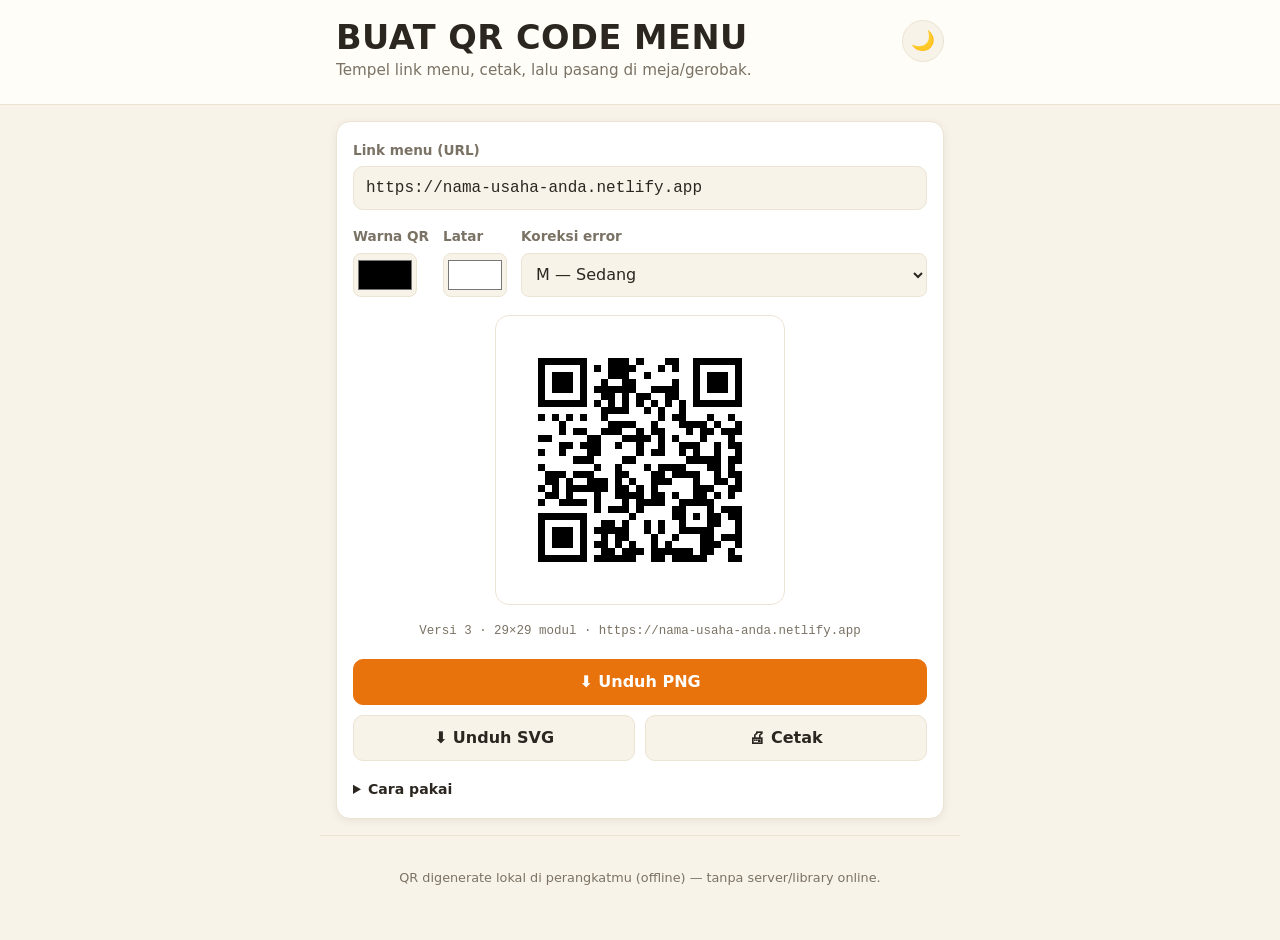
==== qr.html @ 54207791 "Menu digital pentol: halaman menu + generator QR Website statis mobile-first untuk menu penjual pent" ====
<!DOCTYPE html>
<html lang="id" data-theme="auto">
  <head>
    <meta charset="UTF-8" />
    <meta
      name="viewport"
      content="width=device-width, initial-scale=1.0, viewport-fit=cover"
    />
    <meta name="robots" content="noindex" />
    <link
      rel="icon"
      href="data:image/svg+xml,%3Csvg xmlns='http://www.w3.org/2000/svg' viewBox='0 0 100 100'%3E%3Ctext y='.9em' font-size='90'%3E%F0%9F%8D%A2%3C/text%3E%3C/svg%3E"
    />
    <title>Buat QR Code Menu — Nama Usaha Anda</title>
    <link rel="stylesheet" href="style.css" />
    <link rel="stylesheet" href="qr.css" />
  </head>
  <body>
    <header class="site-header">
      <div class="site-header__inner">
        <div class="site-header__text">
          <h1 class="site-header__title">Buat QR Code Menu</h1>
          <p class="site-header__tagline">
            Tempel link menu, cetak, lalu pasang di meja/gerobak.
          </p>
        </div>
        <button
          id="theme-toggle"
          class="theme-toggle"
          type="button"
          aria-label="Ganti mode terang/gelap"
          title="Ganti mode terang/gelap"
        >
          <span class="theme-toggle__icon" aria-hidden="true"></span>
        </button>
      </div>
    </header>

    <main class="qr">
      <section class="qr-panel">
        <label class="qr-field">
          <span class="qr-field__label">Link menu (URL)</span>
          <input
            id="qr-url"
            class="qr-field__input"
            type="url"
            inputmode="url"
            autocomplete="url"
            placeholder="https://nama-usaha-anda.netlify.app"
            value="https://nama-usaha-anda.netlify.app"
          />
        </label>

        <div class="qr-options">
          <label class="qr-option">
            <span class="qr-option__label">Warna QR</span>
            <input id="qr-color" class="qr-option__color" type="color" value="#000000" />
          </label>
          <label class="qr-option">
            <span class="qr-option__label">Latar</span>
            <input id="qr-bg" class="qr-option__color" type="color" value="#ffffff" />
          </label>
          <label class="qr-option qr-option--wide">
            <span class="qr-option__label">Koreksi error</span>
            <select id="qr-ecc" class="qr-option__select">
              <option value="L">L — Rendah</option>
              <option value="M" selected>M — Sedang</option>
              <option value="Q">Q — Tinggi</option>
              <option value="H">H — Maks (buat logo)</option>
            </select>
          </label>
        </div>

        <p id="qr-error" class="qr-error" role="alert" hidden></p>

        <div class="qr-preview">
          <div id="qr-canvas-wrap" class="qr-canvas-wrap">
            <canvas id="qr-canvas" width="320" height="320" aria-label="Pratinjau QR code"></canvas>
          </div>
          <p id="qr-caption" class="qr-caption"></p>
        </div>

        <div class="qr-actions">
          <button id="qr-download-png" class="qr-btn qr-btn--primary" type="button">
            ⬇︎ Unduh PNG
          </button>
          <button id="qr-download-svg" class="qr-btn" type="button">
            ⬇︎ Unduh SVG
          </button>
          <button id="qr-print" class="qr-btn" type="button">🖨 Cetak</button>
        </div>

        <details class="qr-help">
          <summary>Cara pakai</summary>
          <ol>
            <li>Deploy folder menu ke Netlify, salin URL-nya.</li>
            <li>Tempel URL di kolom atas — QR langsung diperbarui.</li>
            <li>Unduh <strong>PNG</strong> (untuk stiker/foto) atau <strong>SVG</strong> (untuk cetak besar tanpa pecah).</li>
            <li>Tes scan dulu pakai HP sebelum dicetak banyak.</li>
          </ol>
          <p class="qr-note">
            Halaman ini hanya alat bantu untukmu — tidak perlu ikut di-deploy,
            dan sudah di-set <code>noindex</code>.
          </p>
        </details>
      </section>
    </main>

    <footer class="site-footer">
      <p>QR digenerate lokal di perangkatmu (offline) — tanpa server/library online.</p>
    </footer>

    <!-- Library QR (MIT, Kazuhiko Arase) — vendored, jalan offline -->
    <script src="qrcode.js"></script>
    <script src="qr.js"></script>
  </body>
</html>
---- style.css ----
/* =====================================================================
   MENU DIGITAL PENTOL — style.css
   Mobile-first, tanpa library. Dark mode otomatis + toggle manual.
   ===================================================================== */

/* ---------- Design tokens (mode terang / default) ---------- */
:root {
  --color-bg: #f8f3e9; /* krem / putih tulang */
  --color-surface: #ffffff; /* permukaan card */
  --color-surface-alt: #fffdf8; /* header/bar */
  --color-text: #2b2620; /* teks utama */
  --color-text-muted: #7a7264; /* deskripsi/footer */
  --color-accent: #e8720c; /* oranye aksen (aktif/tombol) */
  --color-accent-strong: #c25a08; /* oranye gelap (harga) */
  --color-border: #ece3d2;
  --shadow-card: 0 2px 8px rgba(60, 45, 20, 0.08);
  --shadow-bar: 0 4px 14px rgba(60, 45, 20, 0.12);

  --font-heading: "Oswald", "Arial Narrow", "Roboto Condensed",
    system-ui, sans-serif;
  --font-body: system-ui, -apple-system, "Segoe UI", Roboto, sans-serif;
  --font-mono: "SFMono-Regular", ui-monospace, "Roboto Mono", Consolas,
    "Liberation Mono", monospace;

  --radius: 14px;
  --maxw: 640px;
}

/* ---------- Dark mode otomatis (mengikuti sistem) ---------- */
@media (prefers-color-scheme: dark) {
  :root[data-theme="auto"] {
    --color-bg: #1c1a16;
    --color-surface: #262320;
    --color-surface-alt: #201d19;
    --color-text: #f3ece0;
    --color-text-muted: #a89f8f;
    --color-accent: #ff8a2b;
    --color-accent-strong: #ffb066;
    --color-border: #38332c;
    --shadow-card: 0 2px 8px rgba(0, 0, 0, 0.45);
    --shadow-bar: 0 4px 14px rgba(0, 0, 0, 0.55);
  }
}

/* ---------- Dark mode manual (via toggle: data-theme="dark") ---------- */
:root[data-theme="dark"] {
  --color-bg: #1c1a16;
  --color-surface: #262320;
  --color-surface-alt: #201d19;
  --color-text: #f3ece0;
  --color-text-muted: #a89f8f;
  --color-accent: #ff8a2b;
  --color-accent-strong: #ffb066;
  --color-border: #38332c;
  --shadow-card: 0 2px 8px rgba(0, 0, 0, 0.45);
  --shadow-bar: 0 4px 14px rgba(0, 0, 0, 0.55);
}

/* ---------- Reset ringan ---------- */
*,
*::before,
*::after {
  box-sizing: border-box;
}

html {
  scroll-behavior: smooth;
  /* offset agar judul section tidak tertutup bar sticky saat di-scroll */
  scroll-padding-top: 72px;
  /* cegah teks membesar sendiri saat HP diputar ke landscape */
  -webkit-text-size-adjust: 100%;
  text-size-adjust: 100%;
}

body {
  margin: 0;
  font-family: var(--font-body);
  background-color: var(--color-bg);
  color: var(--color-text);
  line-height: 1.5;
  -webkit-font-smoothing: antialiased;
  /* Cegah scroll horizontal TANPA menjadikan body scroll-container
     sendiri (yang bikin position:sticky & scroll vertikal jadi
     "melompat"). overflow-x:clip tidak memaksa overflow-y jadi auto,
     jadi sticky tetap normal. Fallback ke hidden utk browser lama. */
  overflow-x: hidden;
  overflow-x: clip;
  /* hilangkan kotak highlight biru saat elemen di-tap di HP */
  -webkit-tap-highlight-color: transparent;
}

img {
  display: block;
  max-width: 100%;
}

/* Semua tombol/kontrol minimal 44px (rekomendasi target sentuh) & tanpa zoom iOS */
button,
input,
select {
  font-size: 16px; /* <16px memicu auto-zoom di iOS Safari saat fokus */
}

/* =====================================================================
   HEADER
   ===================================================================== */
.site-header {
  background-color: var(--color-surface-alt);
  border-bottom: 1px solid var(--color-border);
}

.site-header__inner {
  max-width: var(--maxw);
  margin: 0 auto;
  /* padding kiri/kanan menghormati "poni"/lekukan layar (safe-area) */
  padding: 20px calc(16px + env(safe-area-inset-right)) 22px
    calc(16px + env(safe-area-inset-left));
  display: flex;
  align-items: flex-start;
  justify-content: space-between;
  gap: 12px;
}

.site-header__title {
  margin: 0;
  font-family: var(--font-heading);
  font-weight: 700;
  font-size: clamp(1.6rem, 6vw, 2.1rem);
  letter-spacing: 0.5px;
  text-transform: uppercase;
  line-height: 1.05;
  color: var(--color-text);
}

.site-header__tagline {
  margin: 4px 0 0;
  font-size: 0.95rem;
  color: var(--color-text-muted);
}

/* Tombol toggle tema */
.theme-toggle {
  flex-shrink: 0;
  width: 42px;
  height: 42px;
  border-radius: 50%;
  border: 1px solid var(--color-border);
  background-color: var(--color-bg);
  cursor: pointer;
  display: grid;
  place-items: center;
  transition: background-color 0.15s ease, transform 0.1s ease;
}

.theme-toggle:hover {
  background-color: var(--color-surface);
}

.theme-toggle:active {
  transform: scale(0.94);
}

.theme-toggle__icon {
  font-size: 1.2rem;
  line-height: 1;
}
/* ikon di-set lewat ::before agar ganti sesuai tema */
.theme-toggle__icon::before {
  content: "🌙";
}
:root[data-theme="dark"] .theme-toggle__icon::before {
  content: "☀️";
}
@media (prefers-color-scheme: dark) {
  :root[data-theme="auto"] .theme-toggle__icon::before {
    content: "☀️";
  }
}

/* =====================================================================
   BAR KATEGORI (STICKY)
   ===================================================================== */
.category-bar {
  position: sticky;
  top: 0;
  z-index: 20;
  background-color: var(--color-surface-alt);
  border-bottom: 1px solid var(--color-border);
  box-shadow: var(--shadow-bar); /* efek "melayang" */
}

.category-bar__list {
  max-width: var(--maxw);
  margin: 0 auto;
  padding: 10px calc(12px + env(safe-area-inset-right)) 10px
    calc(12px + env(safe-area-inset-left));
  list-style: none;
  display: flex;
  gap: 8px;
  overflow-x: auto;
  -webkit-overflow-scrolling: touch;
  overscroll-behavior-x: contain; /* geser kategori tak menyeret seluruh halaman */
  scrollbar-width: none; /* Firefox */
}
.category-bar__list::-webkit-scrollbar {
  display: none; /* Chrome/Safari */
}

.category-bar__btn {
  flex-shrink: 0;
  min-height: 40px; /* nyaman ditekan jari */
  font-family: var(--font-body);
  font-size: 0.9rem;
  font-weight: 600;
  white-space: nowrap;
  padding: 8px 16px;
  border-radius: 999px;
  border: 1px solid var(--color-border);
  background-color: var(--color-bg);
  color: var(--color-text);
  cursor: pointer;
  transition: background-color 0.15s ease, color 0.15s ease,
    border-color 0.15s ease;
}

.category-bar__btn:hover {
  border-color: var(--color-accent);
}

/* Kategori aktif (di-set oleh script.js sesuai posisi scroll) */
.category-bar__btn.is-active {
  background-color: var(--color-accent);
  border-color: var(--color-accent);
  color: #ffffff;
}

/* =====================================================================
   MENU (SECTION + CARD)
   ===================================================================== */
.menu {
  max-width: var(--maxw);
  margin: 0 auto;
  padding: 8px calc(16px + env(safe-area-inset-right)) 32px
    calc(16px + env(safe-area-inset-left));
}

.menu-section {
  padding-top: 20px;
}

.menu-section__title {
  margin: 8px 0 14px;
  font-family: var(--font-heading);
  font-weight: 700;
  font-size: 1.3rem;
  text-transform: uppercase;
  letter-spacing: 0.5px;
  color: var(--color-text);
  display: flex;
  align-items: center;
  gap: 10px;
}
.menu-section__title::after {
  content: "";
  flex: 1;
  height: 2px;
  background-color: var(--color-border);
  border-radius: 2px;
}

.menu-list {
  list-style: none;
  margin: 0;
  padding: 0;
  display: grid;
  gap: 12px;
}

/* ---------- Card item ---------- */
.card {
  display: flex;
  gap: 14px;
  align-items: center;
  background-color: var(--color-surface);
  border: 1px solid var(--color-border);
  border-radius: var(--radius);
  padding: 12px;
  box-shadow: var(--shadow-card); /* efek timbul halus */
}

.card__media {
  flex-shrink: 0;
  width: 84px;
  height: 84px;
  border-radius: 10px;
  overflow: hidden;
  background-color: var(--color-bg);
}

.card__img {
  width: 100%;
  height: 100%;
  object-fit: cover;
}

/* Placeholder saat foto belum ada / gagal dimuat */
.card__placeholder {
  width: 100%;
  height: 100%;
  display: grid;
  place-items: center;
  font-size: 1.9rem;
  background: linear-gradient(
    135deg,
    rgba(232, 114, 12, 0.14),
    rgba(232, 114, 12, 0.04)
  );
  color: var(--color-accent);
}

.card__body {
  flex: 1;
  min-width: 0;
}

.card__name {
  margin: 0;
  font-size: 1rem;
  font-weight: 700;
  color: var(--color-text);
}

.card__desc {
  margin: 3px 0 0;
  font-size: 0.85rem;
  color: var(--color-text-muted);
}

.card__price {
  margin-top: 8px;
  font-family: var(--font-mono);
  font-variant-numeric: tabular-nums;
  font-size: 0.98rem;
  font-weight: 700;
  color: var(--color-accent-strong);
}

/* =====================================================================
   FOOTER
   ===================================================================== */
.site-footer {
  max-width: var(--maxw);
  margin: 0 auto;
  /* tambah jarak bawah utk home-indicator iPhone (safe-area) */
  padding: 20px 16px calc(40px + env(safe-area-inset-bottom));
  text-align: center;
  font-size: 0.8rem;
  color: var(--color-text-muted);
  border-top: 1px solid var(--color-border);
}

/* =====================================================================
   Aksesibilitas: hormati preferensi reduce-motion
   ===================================================================== */
@media (prefers-reduced-motion: reduce) {
  html {
    scroll-behavior: auto;
  }
  * {
    transition: none !important;
  }
}

/* Layar agak lebar: card sedikit lebih lega */
@media (min-width: 480px) {
  .card__media {
    width: 96px;
    height: 96px;
  }
}

/* HP mungil (≤360px, mis. iPhone SE): rapatkan sedikit agar tidak sesak */
@media (max-width: 360px) {
  .site-header__inner {
    padding-top: 16px;
    padding-bottom: 18px;
  }
  .card {
    gap: 11px;
    padding: 10px;
  }
  .card__media {
    width: 72px;
    height: 72px;
  }
  .card__name {
    font-size: 0.95rem;
  }
  .card__desc {
    font-size: 0.82rem;
  }
}
---- qr.css ----
/* =====================================================================
   QR GENERATOR — qr.css
   Menumpang design token dari style.css (palet, dark mode, dsb).
   ===================================================================== */

.qr {
  max-width: var(--maxw);
  margin: 0 auto;
  padding: 16px calc(16px + env(safe-area-inset-right))
    calc(16px + env(safe-area-inset-bottom))
    calc(16px + env(safe-area-inset-left));
}

.qr-panel {
  background-color: var(--color-surface);
  border: 1px solid var(--color-border);
  border-radius: var(--radius);
  box-shadow: var(--shadow-card);
  padding: 18px 16px;
}

/* ---------- Field URL ---------- */
.qr-field {
  display: block;
}

.qr-field__label,
.qr-option__label {
  display: block;
  font-size: 0.85rem;
  font-weight: 600;
  color: var(--color-text-muted);
  margin-bottom: 6px;
}

.qr-field__input {
  width: 100%;
  font-family: var(--font-mono);
  font-size: 16px; /* 16px = cegah auto-zoom iOS saat fokus */
  color: var(--color-text);
  background-color: var(--color-bg);
  border: 1px solid var(--color-border);
  border-radius: 10px;
  padding: 12px;
}

.qr-field__input:focus,
.qr-option__select:focus {
  outline: 2px solid var(--color-accent);
  outline-offset: 1px;
}

/* ---------- Baris opsi ---------- */
.qr-options {
  display: flex;
  flex-wrap: wrap;
  align-items: flex-end;
  gap: 14px;
  margin-top: 16px;
}

.qr-option {
  display: block;
}

/* Dropdown koreksi error mengisi sisa lebar; turun jadi 1 baris penuh di HP */
.qr-option--wide {
  flex: 1 1 180px;
}

.qr-option__color {
  display: block;
  width: 64px;
  height: 44px; /* target sentuh nyaman */
  padding: 2px;
  border: 1px solid var(--color-border);
  border-radius: 8px;
  background-color: var(--color-bg);
  cursor: pointer;
}

.qr-option__select {
  width: 100%;
  min-height: 44px;
  font-family: var(--font-body);
  color: var(--color-text);
  background-color: var(--color-bg);
  border: 1px solid var(--color-border);
  border-radius: 8px;
  padding: 9px 10px;
}

/* ---------- Pesan error ---------- */
.qr-error {
  margin: 14px 0 0;
  padding: 10px 12px;
  border-radius: 8px;
  background-color: rgba(194, 90, 8, 0.12);
  color: var(--color-accent-strong);
  font-size: 0.85rem;
  font-weight: 600;
}

/* ---------- Pratinjau ---------- */
.qr-preview {
  margin-top: 18px;
  text-align: center;
}

.qr-canvas-wrap {
  display: inline-block;
  max-width: 100%; /* jangan pernah lebih lebar dari layar */
  padding: 14px;
  border-radius: var(--radius);
  border: 1px solid var(--color-border);
  background-color: #ffffff; /* frame putih, apa pun temanya, agar kontras QR terjaga */
}

#qr-canvas {
  display: block;
  /* mengecil otomatis di HP mungil, tetap tajam & persegi */
  width: min(260px, 68vw);
  height: auto;
  aspect-ratio: 1 / 1;
  image-rendering: pixelated; /* pinggiran tajam */
}

.qr-caption {
  margin: 10px 0 0;
  font-family: var(--font-mono);
  font-variant-numeric: tabular-nums;
  font-size: 0.78rem;
  color: var(--color-text-muted);
  word-break: break-all;
}

/* ---------- Tombol aksi ---------- */
.qr-actions {
  margin-top: 18px;
  display: flex;
  flex-wrap: wrap;
  gap: 10px;
}

.qr-btn {
  flex: 1 1 130px;
  min-height: 46px;
  font-family: var(--font-body);
  font-weight: 600;
  color: var(--color-text);
  background-color: var(--color-bg);
  border: 1px solid var(--color-border);
  border-radius: 10px;
  padding: 11px 14px;
  cursor: pointer;
  transition: transform 0.1s ease, background-color 0.15s ease;
}

/* Tombol utama tampil penuh selebar layar di HP */
.qr-btn--primary {
  flex-basis: 100%;
}

.qr-btn:hover {
  border-color: var(--color-accent);
}
.qr-btn:active {
  transform: scale(0.97);
}

.qr-btn--primary {
  background-color: var(--color-accent);
  border-color: var(--color-accent);
  color: #ffffff;
}

/* ---------- Bantuan ---------- */
.qr-help {
  margin-top: 18px;
  font-size: 0.88rem;
  color: var(--color-text-muted);
}
.qr-help summary {
  cursor: pointer;
  font-weight: 600;
  color: var(--color-text);
}
.qr-help ol {
  margin: 10px 0;
  padding-left: 20px;
}
.qr-help li {
  margin-bottom: 4px;
}
.qr-note code {
  font-family: var(--font-mono);
  font-size: 0.82em;
  background-color: var(--color-bg);
  padding: 1px 5px;
  border-radius: 4px;
}

/* ---------- Cetak ---------- */
@media print {
  .site-header,
  .site-footer,
  .qr-field,
  .qr-options,
  .qr-actions,
  .qr-help,
  .qr-error {
    display: none !important;
  }
  .qr-panel {
    border: none;
    box-shadow: none;
  }
  .qr-canvas-wrap {
    border: none;
  }
  #qr-canvas {
    width: 60mm;
    height: 60mm;
  }
}
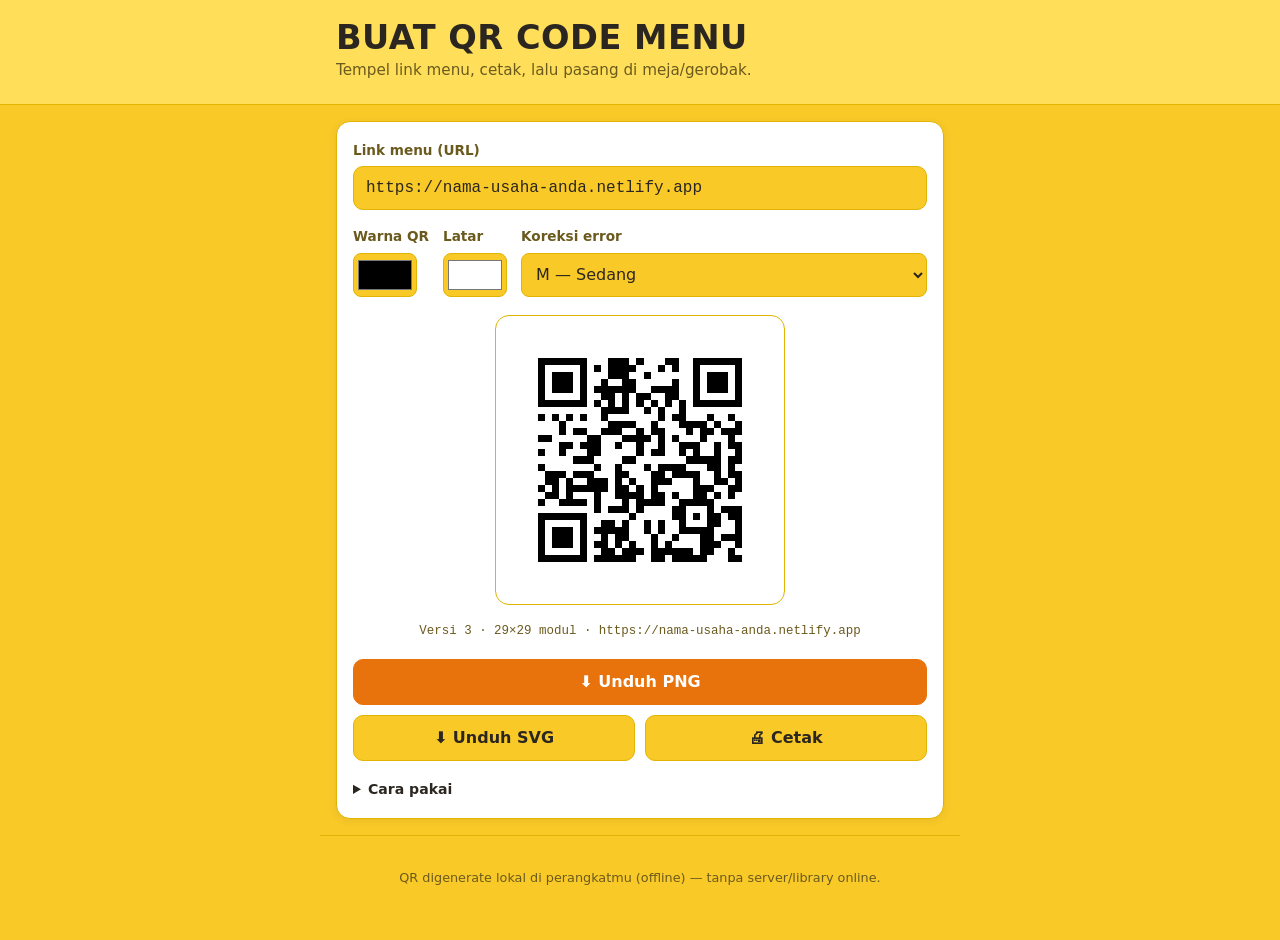
==== commit f3bade53: "Hapus dark mode, samakan background kuning dgn banner, pasang logo Co-Authored-By: Claude Opus 4.8 <" ====
--- a/qr.html
+++ b/qr.html
@@ -1,5 +1,5 @@
 <!DOCTYPE html>
-<html lang="id" data-theme="auto">
+<html lang="id">
   <head>
     <meta charset="UTF-8" />
     <meta
@@ -12,8 +12,8 @@
       href="data:image/svg+xml,%3Csvg xmlns='http://www.w3.org/2000/svg' viewBox='0 0 100 100'%3E%3Ctext y='.9em' font-size='90'%3E%F0%9F%8D%A2%3C/text%3E%3C/svg%3E"
     />
     <title>Buat QR Code Menu — Nama Usaha Anda</title>
-    <link rel="stylesheet" href="style.css" />
-    <link rel="stylesheet" href="qr.css" />
+    <link rel="stylesheet" href="css/style.css" />
+    <link rel="stylesheet" href="css/qr.css" />
   </head>
   <body>
     <header class="site-header">
@@ -24,15 +24,6 @@
             Tempel link menu, cetak, lalu pasang di meja/gerobak.
           </p>
         </div>
-        <button
-          id="theme-toggle"
-          class="theme-toggle"
-          type="button"
-          aria-label="Ganti mode terang/gelap"
-          title="Ganti mode terang/gelap"
-        >
-          <span class="theme-toggle__icon" aria-hidden="true"></span>
-        </button>
       </div>
     </header>
 
@@ -111,7 +102,7 @@
     </footer>
 
     <!-- Library QR (MIT, Kazuhiko Arase) — vendored, jalan offline -->
-    <script src="qrcode.js"></script>
-    <script src="qr.js"></script>
+    <script src="js/qrcode.js"></script>
+    <script src="js/qr.js"></script>
   </body>
 </html>
--- a/css/style.css
+++ b/css/style.css
@@ -0,0 +1,345 @@
+/* =====================================================================
+   MENU DIGITAL PENTOL — style.css
+   Mobile-first, tanpa library. Satu tema (terang), sesuai warna banner.
+   ===================================================================== */
+
+/* ---------- Design tokens ---------- */
+:root {
+  --color-bg: #f9c928; /* kuning banner gerobak */
+  --color-surface: #ffffff; /* permukaan card */
+  --color-surface-alt: #ffde59; /* header/bar - kuning lebih terang */
+  --color-text: #2b2620; /* teks utama */
+  --color-text-muted: #6b5a1e; /* deskripsi/footer */
+  --color-accent: #e8720c; /* oranye aksen (aktif/tombol) */
+  --color-accent-strong: #c25a08; /* oranye gelap (harga) */
+  --color-border: #e0b400;
+  --shadow-card: 0 2px 8px rgba(60, 45, 20, 0.08);
+  --shadow-bar: 0 4px 14px rgba(60, 45, 20, 0.12);
+
+  --font-heading: "Oswald", "Arial Narrow", "Roboto Condensed",
+    system-ui, sans-serif;
+  --font-body: system-ui, -apple-system, "Segoe UI", Roboto, sans-serif;
+  --font-mono: "SFMono-Regular", ui-monospace, "Roboto Mono", Consolas,
+    "Liberation Mono", monospace;
+
+  --radius: 14px;
+  --maxw: 640px;
+}
+
+/* ---------- Reset ringan ---------- */
+*,
+*::before,
+*::after {
+  box-sizing: border-box;
+}
+
+html {
+  scroll-behavior: smooth;
+  /* offset agar judul section tidak tertutup bar sticky saat di-scroll */
+  scroll-padding-top: 72px;
+  /* cegah teks membesar sendiri saat HP diputar ke landscape */
+  -webkit-text-size-adjust: 100%;
+  text-size-adjust: 100%;
+}
+
+body {
+  margin: 0;
+  font-family: var(--font-body);
+  background-color: var(--color-bg);
+  color: var(--color-text);
+  line-height: 1.5;
+  -webkit-font-smoothing: antialiased;
+  /* Cegah scroll horizontal TANPA menjadikan body scroll-container
+     sendiri (yang bikin position:sticky & scroll vertikal jadi
+     "melompat"). overflow-x:clip tidak memaksa overflow-y jadi auto,
+     jadi sticky tetap normal. Fallback ke hidden utk browser lama. */
+  overflow-x: hidden;
+  overflow-x: clip;
+  /* hilangkan kotak highlight biru saat elemen di-tap di HP */
+  -webkit-tap-highlight-color: transparent;
+}
+
+img {
+  display: block;
+  max-width: 100%;
+}
+
+/* Semua tombol/kontrol minimal 44px (rekomendasi target sentuh) & tanpa zoom iOS */
+button,
+input,
+select {
+  font-size: 16px; /* <16px memicu auto-zoom di iOS Safari saat fokus */
+}
+
+/* =====================================================================
+   HEADER
+   ===================================================================== */
+.site-header {
+  background-color: var(--color-surface-alt);
+  border-bottom: 1px solid var(--color-border);
+}
+
+.site-header__inner {
+  max-width: var(--maxw);
+  margin: 0 auto;
+  /* padding kiri/kanan menghormati "poni"/lekukan layar (safe-area) */
+  padding: 20px calc(16px + env(safe-area-inset-right)) 22px
+    calc(16px + env(safe-area-inset-left));
+  display: flex;
+  align-items: flex-start;
+  justify-content: space-between;
+  gap: 12px;
+}
+
+.site-header__logo {
+  width: 48px;
+  height: 48px;
+  border-radius: 50%;
+  flex-shrink: 0;
+  object-fit: cover;
+}
+
+.site-header__text {
+  min-width: 0;
+}
+
+.site-header__title {
+  margin: 0;
+  font-family: var(--font-heading);
+  font-weight: 700;
+  font-size: clamp(1.6rem, 6vw, 2.1rem);
+  letter-spacing: 0.5px;
+  text-transform: uppercase;
+  line-height: 1.05;
+  color: var(--color-text);
+}
+
+.site-header__tagline {
+  margin: 4px 0 0;
+  font-size: 0.95rem;
+  color: var(--color-text-muted);
+}
+
+/* =====================================================================
+   BAR KATEGORI (STICKY)
+   ===================================================================== */
+.category-bar {
+  position: sticky;
+  top: 0;
+  z-index: 20;
+  background-color: var(--color-surface-alt);
+  border-bottom: 1px solid var(--color-border);
+  box-shadow: var(--shadow-bar); /* efek "melayang" */
+}
+
+.category-bar__list {
+  max-width: var(--maxw);
+  margin: 0 auto;
+  padding: 10px calc(12px + env(safe-area-inset-right)) 10px
+    calc(12px + env(safe-area-inset-left));
+  list-style: none;
+  display: flex;
+  gap: 8px;
+  overflow-x: auto;
+  -webkit-overflow-scrolling: touch;
+  overscroll-behavior-x: contain; /* geser kategori tak menyeret seluruh halaman */
+  scrollbar-width: none; /* Firefox */
+}
+.category-bar__list::-webkit-scrollbar {
+  display: none; /* Chrome/Safari */
+}
+
+.category-bar__btn {
+  flex-shrink: 0;
+  min-height: 40px; /* nyaman ditekan jari */
+  font-family: var(--font-body);
+  font-size: 0.9rem;
+  font-weight: 600;
+  white-space: nowrap;
+  padding: 8px 16px;
+  border-radius: 999px;
+  border: 1px solid var(--color-border);
+  background-color: var(--color-bg);
+  color: var(--color-text);
+  cursor: pointer;
+  transition: background-color 0.15s ease, color 0.15s ease,
+    border-color 0.15s ease;
+}
+
+.category-bar__btn:hover {
+  border-color: var(--color-accent);
+}
+
+/* Kategori aktif (di-set oleh script.js sesuai posisi scroll) */
+.category-bar__btn.is-active {
+  background-color: var(--color-accent);
+  border-color: var(--color-accent);
+  color: #ffffff;
+}
+
+/* =====================================================================
+   MENU (SECTION + CARD)
+   ===================================================================== */
+.menu {
+  max-width: var(--maxw);
+  margin: 0 auto;
+  padding: 8px calc(16px + env(safe-area-inset-right)) 32px
+    calc(16px + env(safe-area-inset-left));
+}
+
+.menu-section {
+  padding-top: 20px;
+}
+
+.menu-section__title {
+  margin: 8px 0 14px;
+  font-family: var(--font-heading);
+  font-weight: 700;
+  font-size: 1.3rem;
+  text-transform: uppercase;
+  letter-spacing: 0.5px;
+  color: var(--color-text);
+  display: flex;
+  align-items: center;
+  gap: 10px;
+}
+.menu-section__title::after {
+  content: "";
+  flex: 1;
+  height: 2px;
+  background-color: var(--color-border);
+  border-radius: 2px;
+}
+
+.menu-list {
+  list-style: none;
+  margin: 0;
+  padding: 0;
+  display: grid;
+  gap: 12px;
+}
+
+/* ---------- Card item ---------- */
+.card {
+  display: flex;
+  gap: 14px;
+  align-items: center;
+  background-color: var(--color-surface);
+  border: 1px solid var(--color-border);
+  border-radius: var(--radius);
+  padding: 12px;
+  box-shadow: var(--shadow-card); /* efek timbul halus */
+}
+
+.card__media {
+  flex-shrink: 0;
+  width: 84px;
+  height: 84px;
+  border-radius: 10px;
+  overflow: hidden;
+  background-color: var(--color-bg);
+}
+
+.card__img {
+  width: 100%;
+  height: 100%;
+  object-fit: cover;
+}
+
+/* Placeholder saat foto belum ada / gagal dimuat */
+.card__placeholder {
+  width: 100%;
+  height: 100%;
+  display: grid;
+  place-items: center;
+  font-size: 1.9rem;
+  background: linear-gradient(
+    135deg,
+    rgba(232, 114, 12, 0.14),
+    rgba(232, 114, 12, 0.04)
+  );
+  color: var(--color-accent);
+}
+
+.card__body {
+  flex: 1;
+  min-width: 0;
+}
+
+.card__name {
+  margin: 0;
+  font-size: 1rem;
+  font-weight: 700;
+  color: var(--color-text);
+}
+
+.card__desc {
+  margin: 3px 0 0;
+  font-size: 0.85rem;
+  color: var(--color-text-muted);
+}
+
+.card__price {
+  margin-top: 8px;
+  font-family: var(--font-mono);
+  font-variant-numeric: tabular-nums;
+  font-size: 0.98rem;
+  font-weight: 700;
+  color: var(--color-accent-strong);
+}
+
+/* =====================================================================
+   FOOTER
+   ===================================================================== */
+.site-footer {
+  max-width: var(--maxw);
+  margin: 0 auto;
+  /* tambah jarak bawah utk home-indicator iPhone (safe-area) */
+  padding: 20px 16px calc(40px + env(safe-area-inset-bottom));
+  text-align: center;
+  font-size: 0.8rem;
+  color: var(--color-text-muted);
+  border-top: 1px solid var(--color-border);
+}
+
+/* =====================================================================
+   Aksesibilitas: hormati preferensi reduce-motion
+   ===================================================================== */
+@media (prefers-reduced-motion: reduce) {
+  html {
+    scroll-behavior: auto;
+  }
+  * {
+    transition: none !important;
+  }
+}
+
+/* Layar agak lebar: card sedikit lebih lega */
+@media (min-width: 480px) {
+  .card__media {
+    width: 96px;
+    height: 96px;
+  }
+}
+
+/* HP mungil (≤360px, mis. iPhone SE): rapatkan sedikit agar tidak sesak */
+@media (max-width: 360px) {
+  .site-header__inner {
+    padding-top: 16px;
+    padding-bottom: 18px;
+  }
+  .card {
+    gap: 11px;
+    padding: 10px;
+  }
+  .card__media {
+    width: 72px;
+    height: 72px;
+  }
+  .card__name {
+    font-size: 0.95rem;
+  }
+  .card__desc {
+    font-size: 0.82rem;
+  }
+}
--- a/css/qr.css
+++ b/css/qr.css
@@ -0,0 +1,225 @@
+/* =====================================================================
+   QR GENERATOR — qr.css
+   Menumpang design token dari style.css (palet, dsb).
+   ===================================================================== */
+
+.qr {
+  max-width: var(--maxw);
+  margin: 0 auto;
+  padding: 16px calc(16px + env(safe-area-inset-right))
+    calc(16px + env(safe-area-inset-bottom))
+    calc(16px + env(safe-area-inset-left));
+}
+
+.qr-panel {
+  background-color: var(--color-surface);
+  border: 1px solid var(--color-border);
+  border-radius: var(--radius);
+  box-shadow: var(--shadow-card);
+  padding: 18px 16px;
+}
+
+/* ---------- Field URL ---------- */
+.qr-field {
+  display: block;
+}
+
+.qr-field__label,
+.qr-option__label {
+  display: block;
+  font-size: 0.85rem;
+  font-weight: 600;
+  color: var(--color-text-muted);
+  margin-bottom: 6px;
+}
+
+.qr-field__input {
+  width: 100%;
+  font-family: var(--font-mono);
+  font-size: 16px; /* 16px = cegah auto-zoom iOS saat fokus */
+  color: var(--color-text);
+  background-color: var(--color-bg);
+  border: 1px solid var(--color-border);
+  border-radius: 10px;
+  padding: 12px;
+}
+
+.qr-field__input:focus,
+.qr-option__select:focus {
+  outline: 2px solid var(--color-accent);
+  outline-offset: 1px;
+}
+
+/* ---------- Baris opsi ---------- */
+.qr-options {
+  display: flex;
+  flex-wrap: wrap;
+  align-items: flex-end;
+  gap: 14px;
+  margin-top: 16px;
+}
+
+.qr-option {
+  display: block;
+}
+
+/* Dropdown koreksi error mengisi sisa lebar; turun jadi 1 baris penuh di HP */
+.qr-option--wide {
+  flex: 1 1 180px;
+}
+
+.qr-option__color {
+  display: block;
+  width: 64px;
+  height: 44px; /* target sentuh nyaman */
+  padding: 2px;
+  border: 1px solid var(--color-border);
+  border-radius: 8px;
+  background-color: var(--color-bg);
+  cursor: pointer;
+}
+
+.qr-option__select {
+  width: 100%;
+  min-height: 44px;
+  font-family: var(--font-body);
+  color: var(--color-text);
+  background-color: var(--color-bg);
+  border: 1px solid var(--color-border);
+  border-radius: 8px;
+  padding: 9px 10px;
+}
+
+/* ---------- Pesan error ---------- */
+.qr-error {
+  margin: 14px 0 0;
+  padding: 10px 12px;
+  border-radius: 8px;
+  background-color: rgba(194, 90, 8, 0.12);
+  color: var(--color-accent-strong);
+  font-size: 0.85rem;
+  font-weight: 600;
+}
+
+/* ---------- Pratinjau ---------- */
+.qr-preview {
+  margin-top: 18px;
+  text-align: center;
+}
+
+.qr-canvas-wrap {
+  display: inline-block;
+  max-width: 100%; /* jangan pernah lebih lebar dari layar */
+  padding: 14px;
+  border-radius: var(--radius);
+  border: 1px solid var(--color-border);
+  background-color: #ffffff; /* frame putih, apa pun temanya, agar kontras QR terjaga */
+}
+
+#qr-canvas {
+  display: block;
+  /* mengecil otomatis di HP mungil, tetap tajam & persegi */
+  width: min(260px, 68vw);
+  height: auto;
+  aspect-ratio: 1 / 1;
+  image-rendering: pixelated; /* pinggiran tajam */
+}
+
+.qr-caption {
+  margin: 10px 0 0;
+  font-family: var(--font-mono);
+  font-variant-numeric: tabular-nums;
+  font-size: 0.78rem;
+  color: var(--color-text-muted);
+  word-break: break-all;
+}
+
+/* ---------- Tombol aksi ---------- */
+.qr-actions {
+  margin-top: 18px;
+  display: flex;
+  flex-wrap: wrap;
+  gap: 10px;
+}
+
+.qr-btn {
+  flex: 1 1 130px;
+  min-height: 46px;
+  font-family: var(--font-body);
+  font-weight: 600;
+  color: var(--color-text);
+  background-color: var(--color-bg);
+  border: 1px solid var(--color-border);
+  border-radius: 10px;
+  padding: 11px 14px;
+  cursor: pointer;
+  transition: transform 0.1s ease, background-color 0.15s ease;
+}
+
+/* Tombol utama tampil penuh selebar layar di HP */
+.qr-btn--primary {
+  flex-basis: 100%;
+}
+
+.qr-btn:hover {
+  border-color: var(--color-accent);
+}
+.qr-btn:active {
+  transform: scale(0.97);
+}
+
+.qr-btn--primary {
+  background-color: var(--color-accent);
+  border-color: var(--color-accent);
+  color: #ffffff;
+}
+
+/* ---------- Bantuan ---------- */
+.qr-help {
+  margin-top: 18px;
+  font-size: 0.88rem;
+  color: var(--color-text-muted);
+}
+.qr-help summary {
+  cursor: pointer;
+  font-weight: 600;
+  color: var(--color-text);
+}
+.qr-help ol {
+  margin: 10px 0;
+  padding-left: 20px;
+}
+.qr-help li {
+  margin-bottom: 4px;
+}
+.qr-note code {
+  font-family: var(--font-mono);
+  font-size: 0.82em;
+  background-color: var(--color-bg);
+  padding: 1px 5px;
+  border-radius: 4px;
+}
+
+/* ---------- Cetak ---------- */
+@media print {
+  .site-header,
+  .site-footer,
+  .qr-field,
+  .qr-options,
+  .qr-actions,
+  .qr-help,
+  .qr-error {
+    display: none !important;
+  }
+  .qr-panel {
+    border: none;
+    box-shadow: none;
+  }
+  .qr-canvas-wrap {
+    border: none;
+  }
+  #qr-canvas {
+    width: 60mm;
+    height: 60mm;
+  }
+}
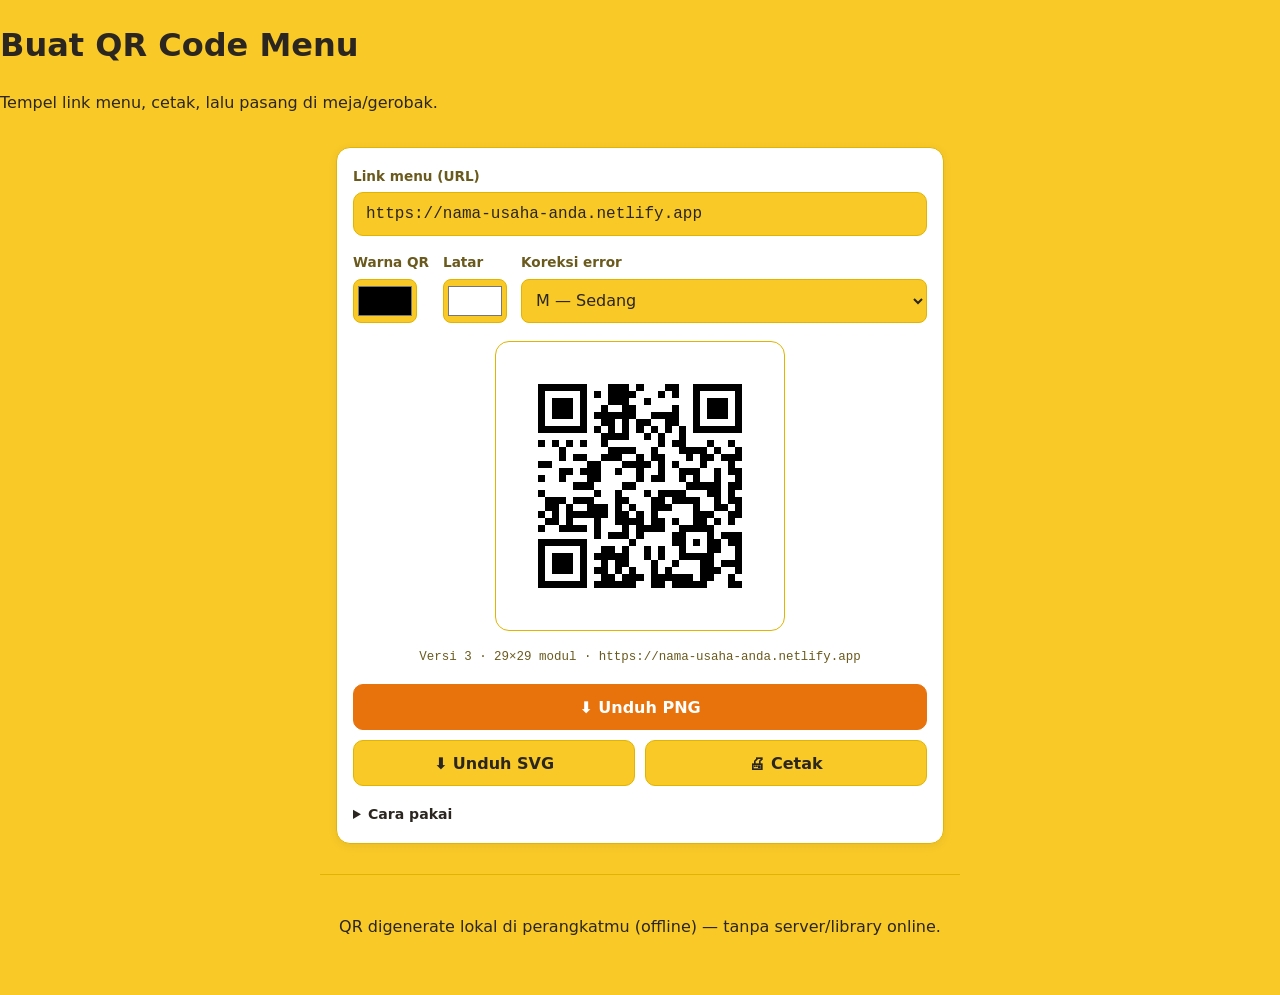
==== commit 06bad752: "Hilangkan favicon emoji di qr.html juga Co-Authored-By: Claude Sonnet 5 <noreply@anthropic.com>" ====
--- a/qr.html
+++ b/qr.html
@@ -7,10 +7,7 @@
       content="width=device-width, initial-scale=1.0, viewport-fit=cover"
     />
     <meta name="robots" content="noindex" />
-    <link
-      rel="icon"
-      href="data:image/svg+xml,%3Csvg xmlns='http://www.w3.org/2000/svg' viewBox='0 0 100 100'%3E%3Ctext y='.9em' font-size='90'%3E%F0%9F%8D%A2%3C/text%3E%3C/svg%3E"
-    />
+    <link rel="icon" href="data:," />
     <title>Buat QR Code Menu — Nama Usaha Anda</title>
     <link rel="stylesheet" href="css/style.css" />
     <link rel="stylesheet" href="css/qr.css" />
--- a/css/style.css
+++ b/css/style.css
@@ -8,6 +8,10 @@
   --color-bg: #f9c928; /* kuning banner gerobak */
   --color-surface: #ffffff; /* permukaan card */
   --color-surface-alt: #ffde59; /* header/bar - kuning lebih terang */
+
+  /* Warna per-zona (biar tiap bagian beda, tidak satu warna) */
+  --zone-menu: #f9c928; /* zona menu: kuning brand */
+  --zone-info: #fff3d6; /* zona info/cabang: krem lembut */
   --color-text: #2b2620; /* teks utama */
   --color-text-muted: #6b5a1e; /* deskripsi/footer */
   --color-accent: #e8720c; /* oranye aksen (aktif/tombol) */
@@ -72,52 +76,44 @@
 }
 
 /* =====================================================================
-   HEADER
-   ===================================================================== */
-.site-header {
-  background-color: var(--color-surface-alt);
-  border-bottom: 1px solid var(--color-border);
-}
-
-.site-header__inner {
-  max-width: var(--maxw);
-  margin: 0 auto;
-  /* padding kiri/kanan menghormati "poni"/lekukan layar (safe-area) */
-  padding: 20px calc(16px + env(safe-area-inset-right)) 22px
+   HERO (rata tengah: logo → judul → tagline)
+   ===================================================================== */
+.hero {
+  padding: 30px calc(16px + env(safe-area-inset-right)) 24px
     calc(16px + env(safe-area-inset-left));
   display: flex;
-  align-items: flex-start;
-  justify-content: space-between;
-  gap: 12px;
-}
-
-.site-header__logo {
-  width: 48px;
-  height: 48px;
-  border-radius: 50%;
-  flex-shrink: 0;
-  object-fit: cover;
-}
-
-.site-header__text {
-  min-width: 0;
-}
-
-.site-header__title {
-  margin: 0;
+  flex-direction: column;
+  align-items: center;
+  text-align: center;
+  /* ZONA 1 — hero: gradien oranye hangat (senada api di logo) */
+  background: linear-gradient(180deg, #f39415 0%, #f8bf2c 100%);
+  border-bottom: 2px solid var(--color-border);
+}
+
+.hero__logo {
+  width: 120px;
+  height: 120px;
+  object-fit: contain;
+  /* bayangan halus mengikuti bentuk logo (bukan kotak) */
+  filter: drop-shadow(0 3px 6px rgba(60, 45, 20, 0.2));
+}
+
+.hero__title {
+  margin: 16px 0 0;
   font-family: var(--font-heading);
   font-weight: 700;
-  font-size: clamp(1.6rem, 6vw, 2.1rem);
+  font-size: clamp(1.7rem, 7vw, 2.3rem);
   letter-spacing: 0.5px;
   text-transform: uppercase;
   line-height: 1.05;
   color: var(--color-text);
 }
 
-.site-header__tagline {
-  margin: 4px 0 0;
-  font-size: 0.95rem;
+.hero__tagline {
+  margin: 8px 0 0;
+  font-size: 0.98rem;
   color: var(--color-text-muted);
+  max-width: 34ch;
 }
 
 /* =====================================================================
@@ -289,17 +285,234 @@
 }
 
 /* =====================================================================
-   FOOTER
+   ZONA INFO (CABANG + FOOTER) — warna krem, beda dari zona menu
+   ===================================================================== */
+.info-zone {
+  background-color: var(--zone-info);
+  border-top: 2px solid var(--color-border);
+}
+
+.branches {
+  max-width: var(--maxw);
+  margin: 0 auto;
+  padding: 16px calc(16px + env(safe-area-inset-right)) 8px
+    calc(16px + env(safe-area-inset-left));
+}
+
+.branches__title {
+  margin: 8px 0 14px;
+  font-family: var(--font-heading);
+  font-weight: 700;
+  font-size: 1.3rem;
+  text-transform: uppercase;
+  letter-spacing: 0.5px;
+  color: var(--color-text);
+  display: flex;
+  align-items: center;
+  gap: 10px;
+}
+.branches__title::after {
+  content: "";
+  flex: 1;
+  height: 2px;
+  background-color: var(--color-border);
+  border-radius: 2px;
+}
+
+.branches__list {
+  list-style: none;
+  margin: 0;
+  padding: 0;
+  display: grid;
+  gap: 12px;
+}
+
+.branch-card {
+  display: flex;
+  gap: 14px;
+  align-items: center;
+  background-color: var(--color-surface);
+  border: 1px solid var(--color-border);
+  border-radius: var(--radius);
+  padding: 14px;
+  box-shadow: var(--shadow-card);
+  /* kartu ini sekarang link → hilangkan gaya link bawaan */
+  text-decoration: none;
+  color: inherit;
+  transition: transform 0.1s ease, border-color 0.15s ease,
+    box-shadow 0.15s ease;
+}
+.branch-card:hover {
+  border-color: var(--color-accent);
+  box-shadow: var(--shadow-bar);
+}
+.branch-card:active {
+  transform: scale(0.99);
+}
+
+.branch-card__icon {
+  flex-shrink: 0;
+  width: 48px;
+  height: 48px;
+  display: grid;
+  place-items: center;
+  font-size: 1.5rem;
+  border-radius: 10px;
+  background: linear-gradient(
+    135deg,
+    rgba(232, 114, 12, 0.14),
+    rgba(232, 114, 12, 0.04)
+  );
+}
+
+.branch-card__name {
+  margin: 0;
+  font-size: 1rem;
+  font-weight: 700;
+  color: var(--color-text);
+}
+
+.branch-card__addr {
+  margin: 3px 0 0;
+  font-size: 0.88rem;
+  color: var(--color-text-muted);
+}
+
+.branch-card__maps {
+  display: inline-block;
+  margin-top: 6px;
+  font-size: 0.85rem;
+  font-weight: 600;
+  color: var(--color-accent-strong);
+  text-decoration: none;
+}
+
+/* =====================================================================
+   FOOTER (blok info: jam buka, sambal, kontak)
    ===================================================================== */
 .site-footer {
   max-width: var(--maxw);
-  margin: 0 auto;
+  margin: 14px auto 0;
   /* tambah jarak bawah utk home-indicator iPhone (safe-area) */
-  padding: 20px 16px calc(40px + env(safe-area-inset-bottom));
+  padding: 24px 16px calc(40px + env(safe-area-inset-bottom));
+  border-top: 1px solid var(--color-border);
+  display: grid;
+  gap: 22px;
   text-align: center;
-  font-size: 0.8rem;
+}
+
+.info-block__title {
+  margin: 0 0 6px;
+  font-family: var(--font-heading);
+  font-weight: 700;
+  font-size: 1.05rem;
+  text-transform: uppercase;
+  letter-spacing: 0.5px;
+  color: var(--color-text);
+}
+
+.info-block p {
+  margin: 2px 0;
+  font-size: 0.9rem;
   color: var(--color-text-muted);
-  border-top: 1px solid var(--color-border);
+}
+
+/* Nomor WA yang bisa diklik */
+.contact-link {
+  color: var(--color-accent-strong);
+  font-weight: 700;
+  text-decoration: none;
+}
+.contact-link:hover {
+  text-decoration: underline;
+}
+
+.wa-btn {
+  display: inline-flex;
+  align-items: center;
+  gap: 8px;
+  margin-top: 12px;
+  min-height: 46px;
+  padding: 12px 24px;
+  border-radius: 999px;
+  background-color: #25d366; /* hijau WhatsApp */
+  color: #ffffff;
+  font-weight: 700;
+  font-size: 0.95rem;
+  text-decoration: none;
+  box-shadow: var(--shadow-card);
+  transition: transform 0.1s ease, filter 0.15s ease;
+}
+.wa-btn:hover {
+  filter: brightness(0.96);
+}
+.wa-btn:active {
+  transform: scale(0.97);
+}
+
+/* =====================================================================
+   ANIMASI (hanya jika pengguna tidak minta reduce-motion)
+   ===================================================================== */
+@media (prefers-reduced-motion: no-preference) {
+  /* Elemen "reveal" muncul (fade + naik) saat masuk layar */
+  .reveal {
+    opacity: 0;
+    transform: translateY(18px);
+    transition: opacity 0.55s ease, transform 0.55s ease;
+    will-change: opacity, transform;
+  }
+  .reveal.is-visible {
+    opacity: 1;
+    transform: none;
+  }
+
+  /* Hero muncul saat halaman dibuka */
+  .hero__logo {
+    animation: pop-in 0.7s cubic-bezier(0.22, 1, 0.36, 1) both;
+  }
+  .hero__title {
+    animation: fade-up 0.6s ease 0.12s both;
+  }
+  .hero__tagline {
+    animation: fade-up 0.6s ease 0.24s both;
+  }
+
+  /* Tombol WhatsApp berdenyut halus supaya menarik perhatian */
+  .wa-btn {
+    animation: wa-pulse 2.6s ease-in-out infinite;
+  }
+}
+
+@keyframes pop-in {
+  0% {
+    opacity: 0;
+    transform: scale(0.82) translateY(-6px);
+  }
+  100% {
+    opacity: 1;
+    transform: none;
+  }
+}
+@keyframes fade-up {
+  0% {
+    opacity: 0;
+    transform: translateY(14px);
+  }
+  100% {
+    opacity: 1;
+    transform: none;
+  }
+}
+@keyframes wa-pulse {
+  0%,
+  100% {
+    box-shadow: 0 2px 8px rgba(37, 211, 102, 0.35);
+    transform: translateY(0);
+  }
+  50% {
+    box-shadow: 0 8px 20px rgba(37, 211, 102, 0.55);
+    transform: translateY(-2px);
+  }
 }
 
 /* =====================================================================
@@ -311,6 +524,7 @@
   }
   * {
     transition: none !important;
+    animation: none !important;
   }
 }
 
@@ -324,9 +538,13 @@
 
 /* HP mungil (≤360px, mis. iPhone SE): rapatkan sedikit agar tidak sesak */
 @media (max-width: 360px) {
-  .site-header__inner {
-    padding-top: 16px;
-    padding-bottom: 18px;
+  .hero {
+    padding-top: 24px;
+    padding-bottom: 16px;
+  }
+  .hero__logo {
+    width: 100px;
+    height: 100px;
   }
   .card {
     gap: 11px;
